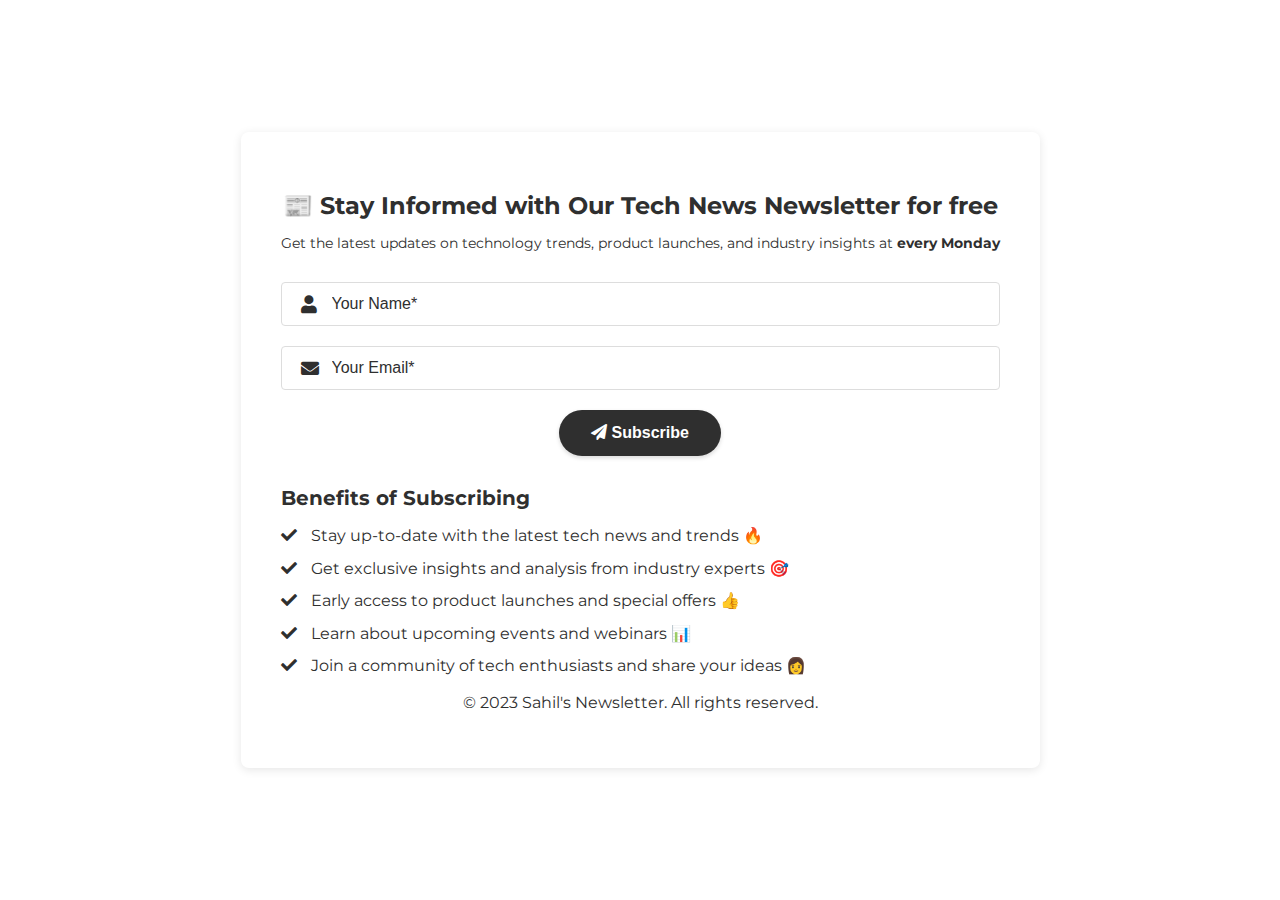
==== index.html @ 7b744f24 "rename" ====
<!DOCTYPE html>
<html lang="en">
<head>
  <meta charset="UTF-8">
  <meta name="viewport" content="width=device-width, initial-scale=1.0">
  <meta http-equiv="Content-Security-Policy" content="script-src 'self' 'unsafe-inline' 'unsafe-eval' https://apis.google.com;">

  <link rel="stylesheet" href="https://fonts.googleapis.com/css2?family=Montserrat:wght@400;700&display=swap">
  <link rel="stylesheet" href="https://cdnjs.cloudflare.com/ajax/libs/font-awesome/5.15.3/css/all.min.css">
  <link rel="stylesheet" href="styles.css">
  <meta http-equiv="Content-Security-Policy" content="script-src 'self' 'unsafe-inline' 'unsafe-eval' https://apis.google.com;">

  <title>Tech News Newsletter Sign-up</title>
  <script src="jquery-3.6.0.min.js"></script>
  <script src="script.js"></script>
</head>
<body>
  <div class="container">
    <div class="card">
      <div class="header">
        <h2 class="title">📰 Stay Informed with Our Tech News Newsletter for free</h2>
        <p class="subtitle">Get the latest updates on technology trends, product launches, and industry insights at <b>every Monday</b></p>
      </div>
      <div class="content">
        <form id="signup-form">
          <div class="form-group">
            <label for="name"><i class="fas fa-user"></i></label>
            <input type="text" class="form-control" id="name" placeholder="Your Name*" required>
          </div>
          <div class="form-group">
            <label for="email"><i class="fas fa-envelope"></i></label>
            <input type="email" class="form-control" id="email" placeholder="Your Email*" required>
          </div>
          <button type="submit" id="subscribe-button" class="btn btn-primary"><i class="fas fa-paper-plane"></i> Subscribe</button>
        </form>
        <div id="success-message"></div>
        <div class="benefits">
          <h3 class="benefits-title">Benefits of Subscribing</h3>
          <ul class="benefits-list">
            <li><i class="fas fa-check"></i> Stay up-to-date with the latest tech news and trends &#128293;</li>
            <li><i class="fas fa-check"></i> Get exclusive insights and analysis from industry experts &#127919;</li>
            <li><i class="fas fa-check"></i> Early access to product launches and special offers &#128077;</li>
            <li><i class="fas fa-check"></i> Learn about upcoming events and webinars &#128202;</li>
            <li><i class="fas fa-check"></i> Join a community of tech enthusiasts and share your ideas &#128105;</li>
          </ul>
        </div>
      </div>
      <div class="footer">
        <p>&copy; 2023 Sahil's Newsletter. All rights reserved.</p>
      </div>
    </div>
  </div>

</body>
</html>
---- styles.css ----
@import url('https://fonts.googleapis.com/css2?family=Montserrat:wght@400;700&display=swap');

body {
  background-color: #ffffff;
  font-family: 'Montserrat', sans-serif;
  margin: 0;
}

.container {
  display: flex;
  justify-content: center;
  align-items: center;
  height: 100vh;
}

.card {
  background-color: #ffffff;
  color: #2f2f2f;
  padding: 40px;
  border-radius: 8px;
  box-shadow: 0 2px 10px rgba(0, 0, 0, 0.1);
  text-align: center;
}

.header {
  margin-bottom: 30px;
}

.title {
  font-size: 24px;
  font-weight: 700;
  margin-bottom: 10px;
}

.subtitle {
  font-size: 14px;
  margin-bottom: 0;
}

.form-group {
  position: relative;
  margin-bottom: 20px;
}

label {
  position: absolute;
  left: 20px;
  top: 50%;
  transform: translateY(-50%);
  color: #2f2f2f;
}
.form-group input[type="text"],
.form-group input[type="email"] {
  padding-left: 50px; /* Increase the left padding to accommodate the icon */
}

input[type="text"],
input[type="email"] {
    
  width: 100%;
  padding: 12px 40px 12px 20px;
  border: 1px solid #ddd;
  border-radius: 4px;
  font-size: 16px;
  transition: border-color 0.3s ease-in-out;
  box-sizing: border-box; /* Add box-sizing property */
}

input[type="text"]:focus,
input[type="email"]:focus {
  outline: none;
  border-color: #007bff;
}

input[type="text"]::placeholder,
input[type="email"]::placeholder {
  color: #2f2f2f;

}

.form-group i {
  position: absolute;
left: 0;
  top: 50%;
  transform: translateY(-50%);
  color: #2f2f2f;
  font-size: 18px; /* Adjust the font size of the icons */

}

.btn-primary {
  background-color: #2f2f2f;
  border: none;
  color: #ffffff;
  padding: 14px 32px;
  font-size: 16px;
  font-weight: 700;
  border-radius: 30px;
  cursor: pointer;
  transition: background-color 0.3s ease-in-out;
  box-shadow: 0 2px 4px rgba(0, 0, 0, 0.15);
}

.btn-primary:hover {
  background-color: #222222;
}

.benefits {
  margin-top: 30px;
  text-align: left;
}

.benefits-title {
  font-size: 20px;
  font-weight: 700;
  margin-bottom: 15px;
}

.benefits-list {
  list-style-type: none;
  padding: 0;
  margin: 0;
}

.benefits-list li {
  margin-bottom: 10px;
  line-height: 1.4;
}

.benefits-list li i {
  margin-right: 10px;
  color: #2f2f2f;
}
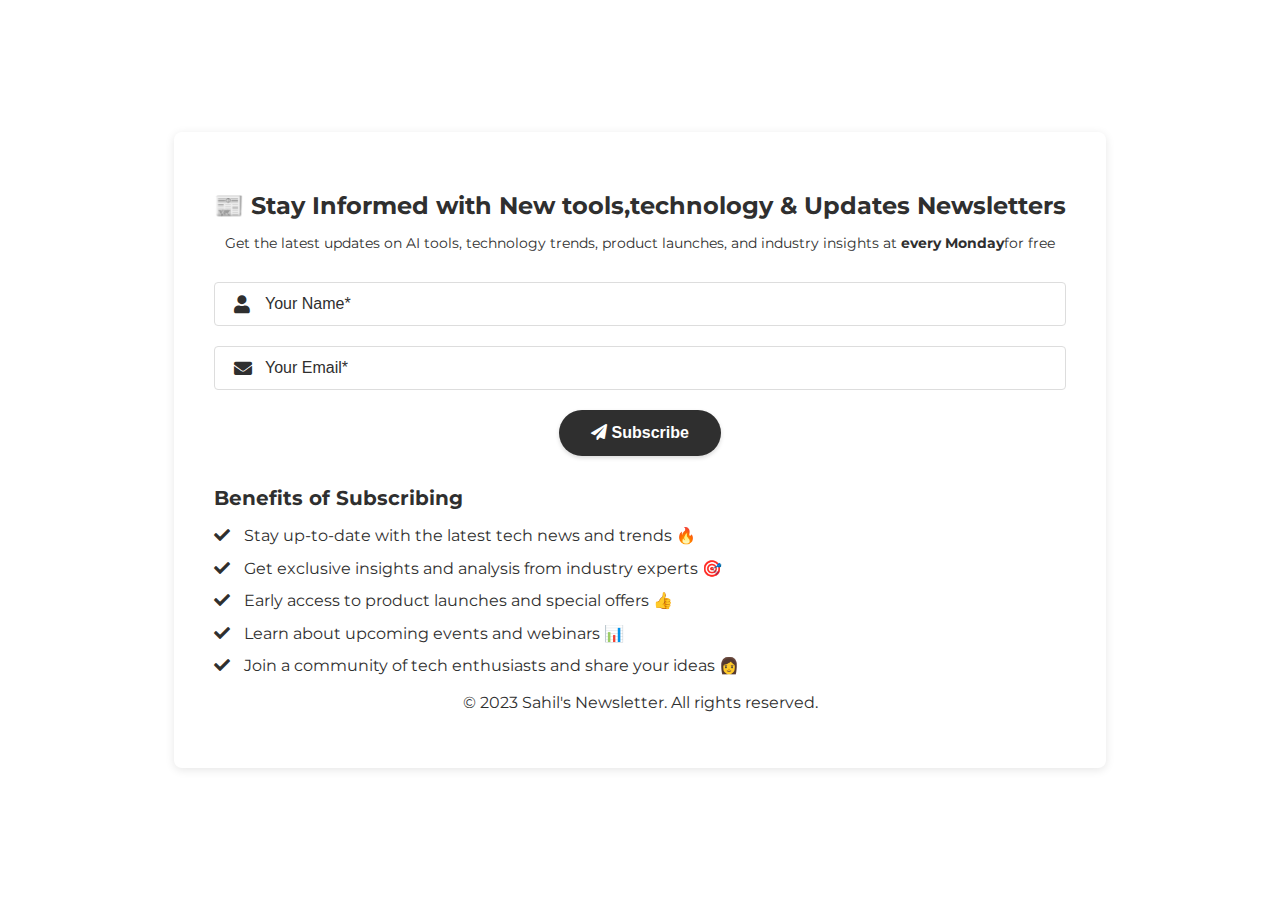
==== commit ed873818: "subtitle changed" ====
--- a/index.html
+++ b/index.html
@@ -18,8 +18,8 @@
   <div class="container">
     <div class="card">
       <div class="header">
-        <h2 class="title">📰 Stay Informed with Our Tech News Newsletter for free</h2>
-        <p class="subtitle">Get the latest updates on technology trends, product launches, and industry insights at <b>every Monday</b></p>
+        <h2 class="title">📰 Stay Informed with New tools,technology & Updates Newsletters </h2>
+        <p class="subtitle">Get the latest updates on AI tools, technology trends, product launches, and industry insights at <b>every Monday</b>for free</p>
       </div>
       <div class="content">
         <form id="signup-form">
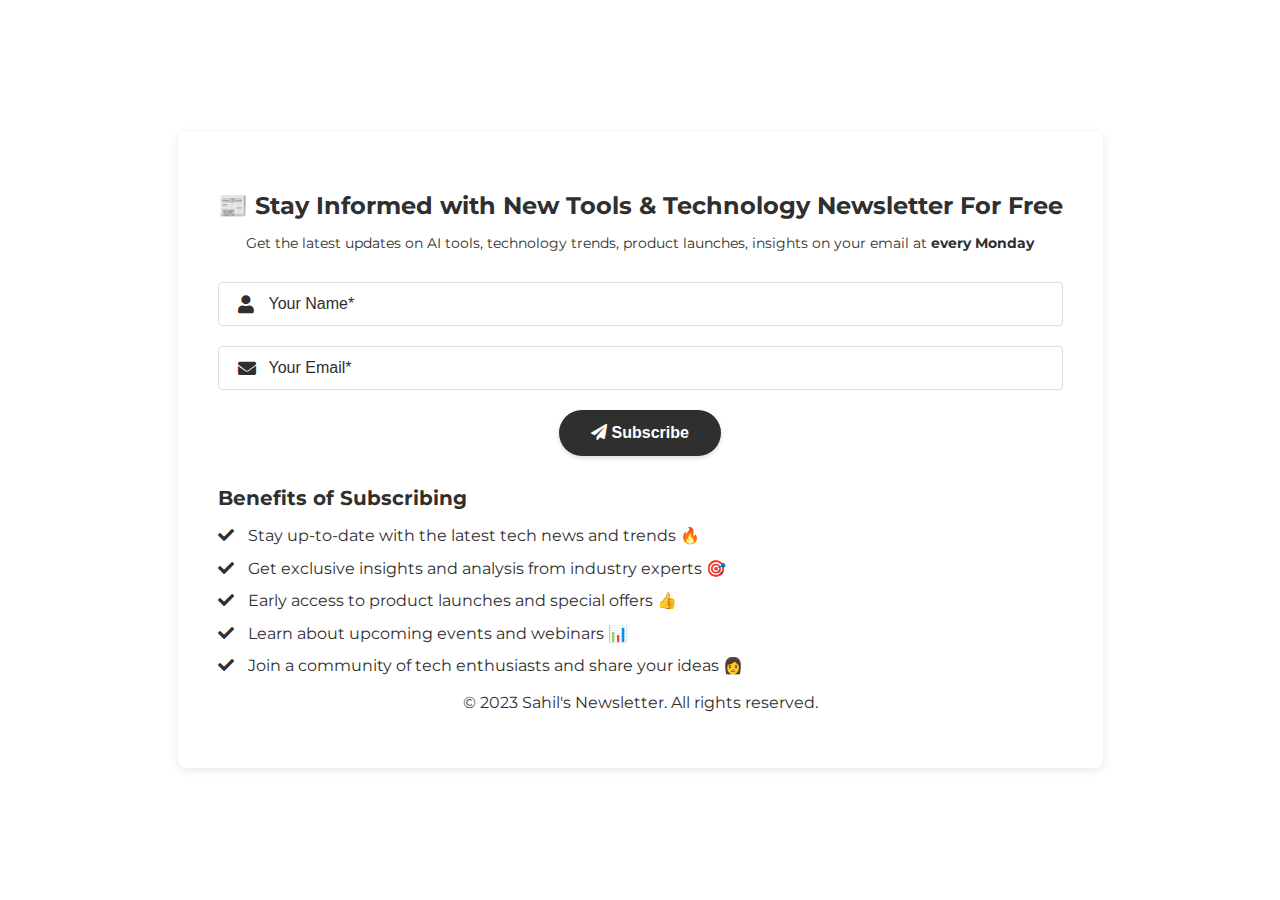
==== commit 010e6f8b: "title change" ====
--- a/index.html
+++ b/index.html
@@ -10,7 +10,7 @@
   <link rel="stylesheet" href="styles.css">
   <meta http-equiv="Content-Security-Policy" content="script-src 'self' 'unsafe-inline' 'unsafe-eval' https://apis.google.com;">
 
-  <title>Tech News Newsletter Sign-up</title>
+  <title>Email Newsletter Sign-up</title>
   <script src="jquery-3.6.0.min.js"></script>
   <script src="script.js"></script>
 </head>
@@ -18,8 +18,8 @@
   <div class="container">
     <div class="card">
       <div class="header">
-        <h2 class="title">📰 Stay Informed with New tools,technology & Updates Newsletters </h2>
-        <p class="subtitle">Get the latest updates on AI tools, technology trends, product launches, and industry insights at <b>every Monday</b>for free</p>
+        <h2 class="title">📰 Stay Informed with New Tools & Technology Newsletter For Free </h2>
+        <p class="subtitle">Get the latest updates on AI tools, technology trends, product launches, insights on your email at <b>every Monday</b></p>
       </div>
       <div class="content">
         <form id="signup-form">
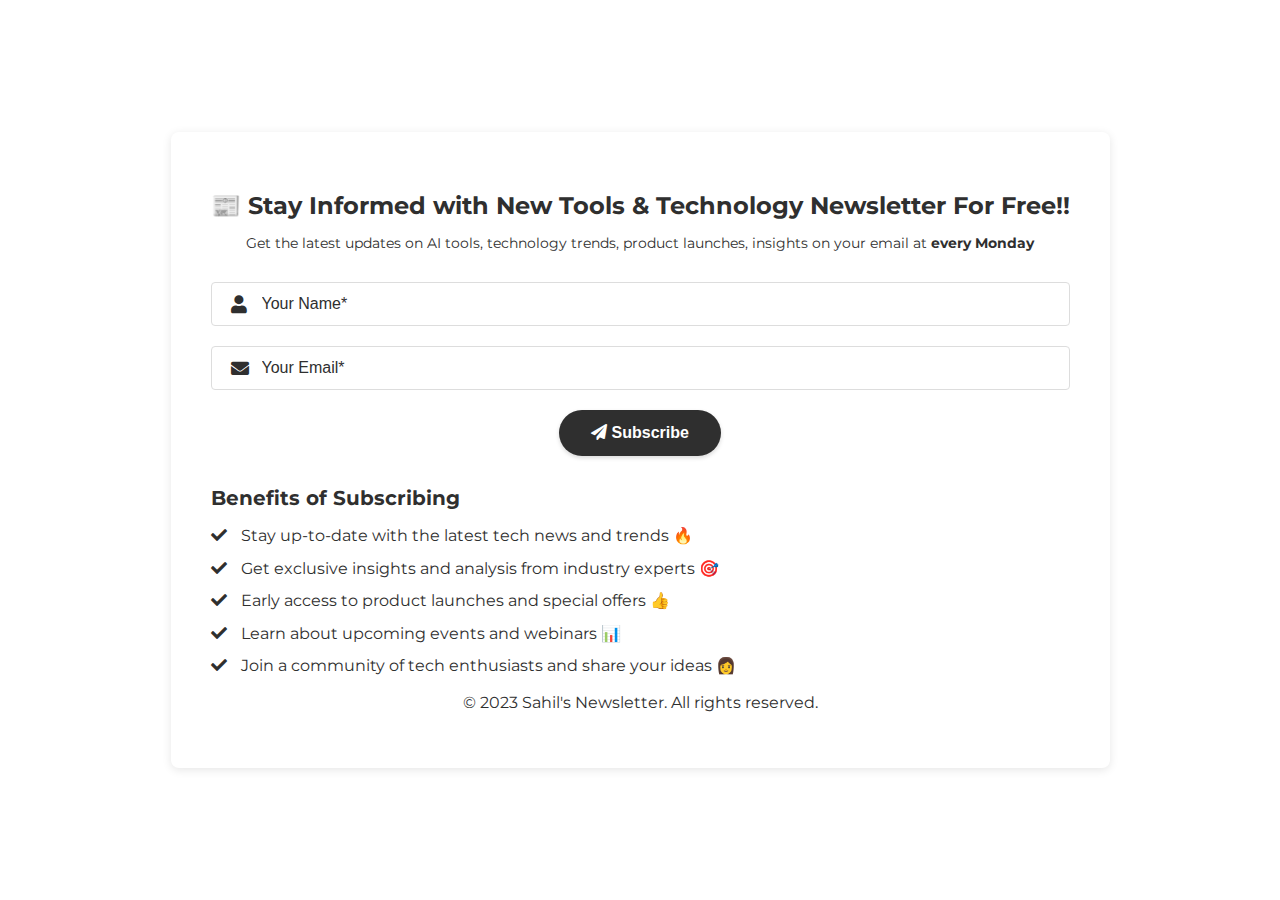
==== commit 476f56a9: "responsive" ====
--- a/index.html
+++ b/index.html
@@ -18,7 +18,7 @@
   <div class="container">
     <div class="card">
       <div class="header">
-        <h2 class="title">📰 Stay Informed with New Tools & Technology Newsletter For Free </h2>
+        <h2 class="title">📰 Stay Informed with New Tools & Technology Newsletter For Free!! </h2>
         <p class="subtitle">Get the latest updates on AI tools, technology trends, product launches, insights on your email at <b>every Monday</b></p>
       </div>
       <div class="content">
--- a/styles.css
+++ b/styles.css
@@ -21,6 +21,13 @@
   box-shadow: 0 2px 10px rgba(0, 0, 0, 0.1);
   text-align: center;
 }
+@media screen and (max-width: 740px) {
+  .card {
+  margin-top: 126px;
+  }
+}
+    
+
 
 .header {
   margin-bottom: 30px;
